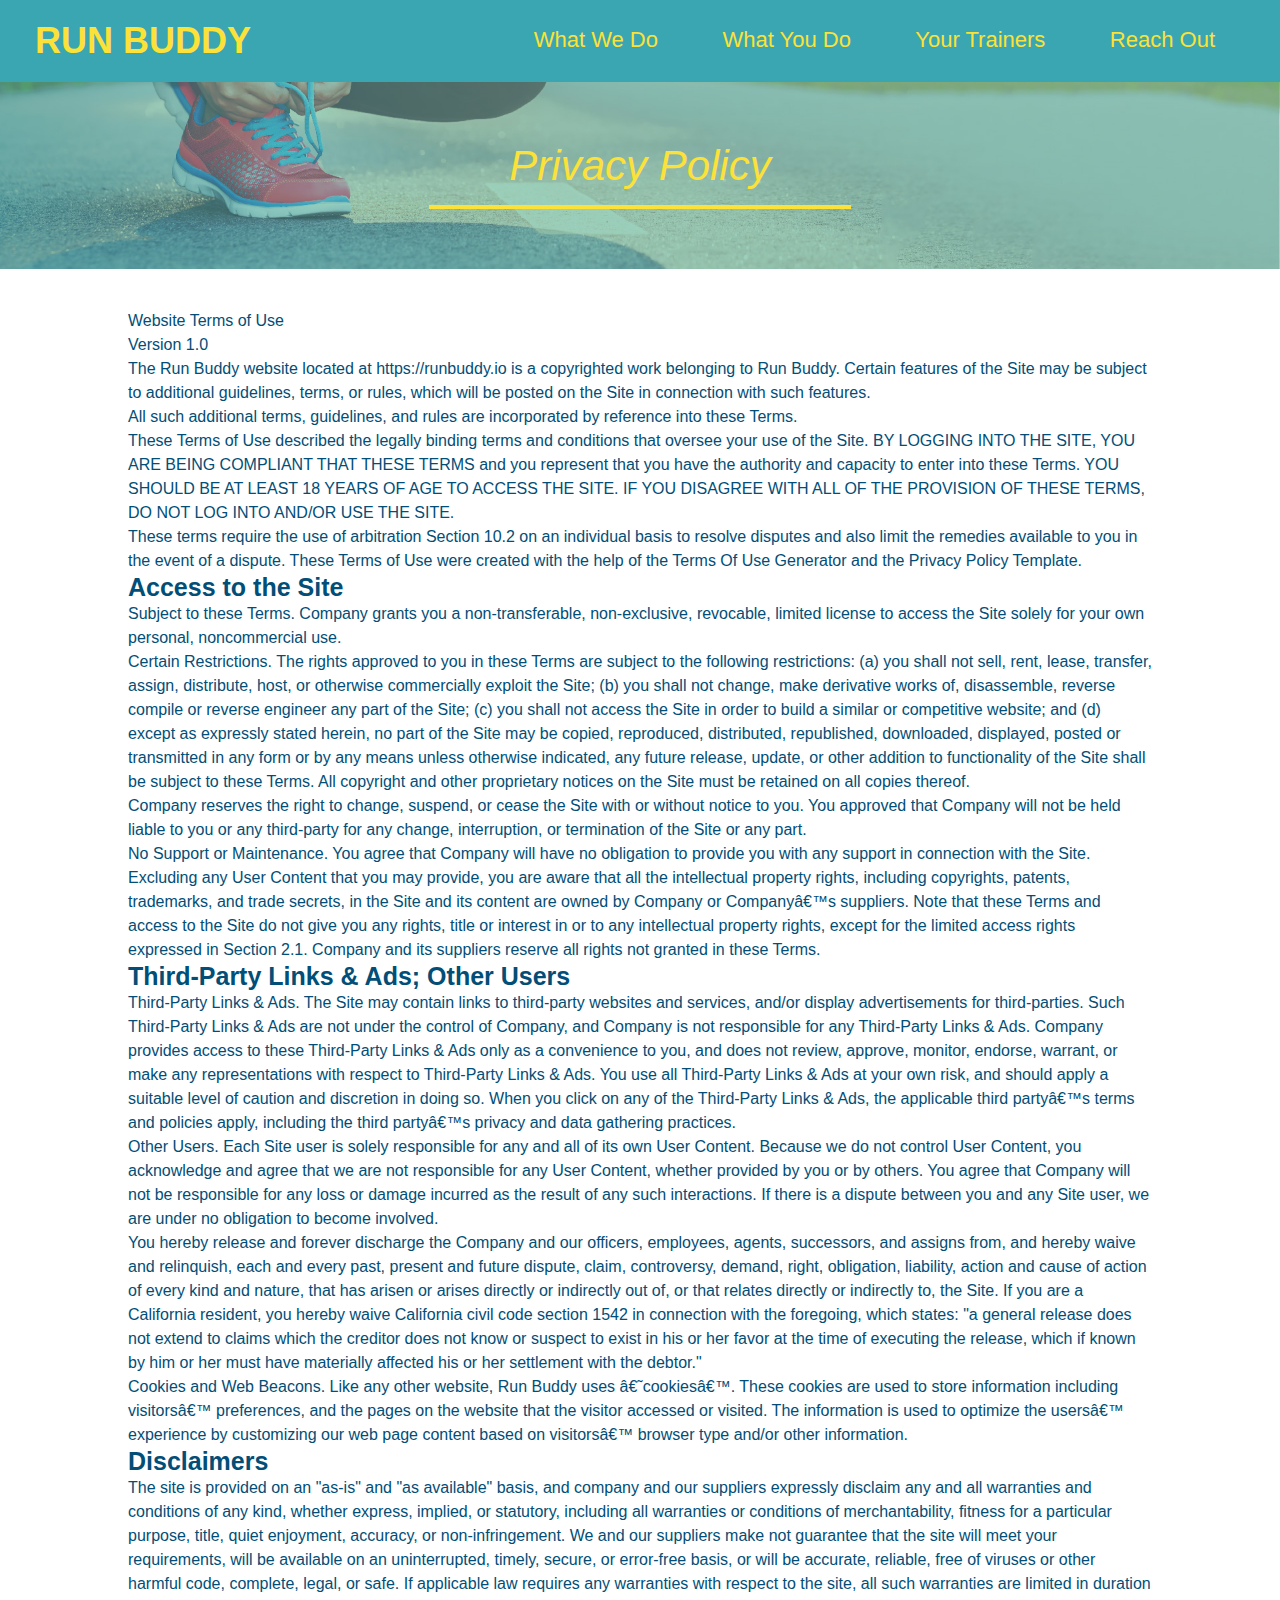
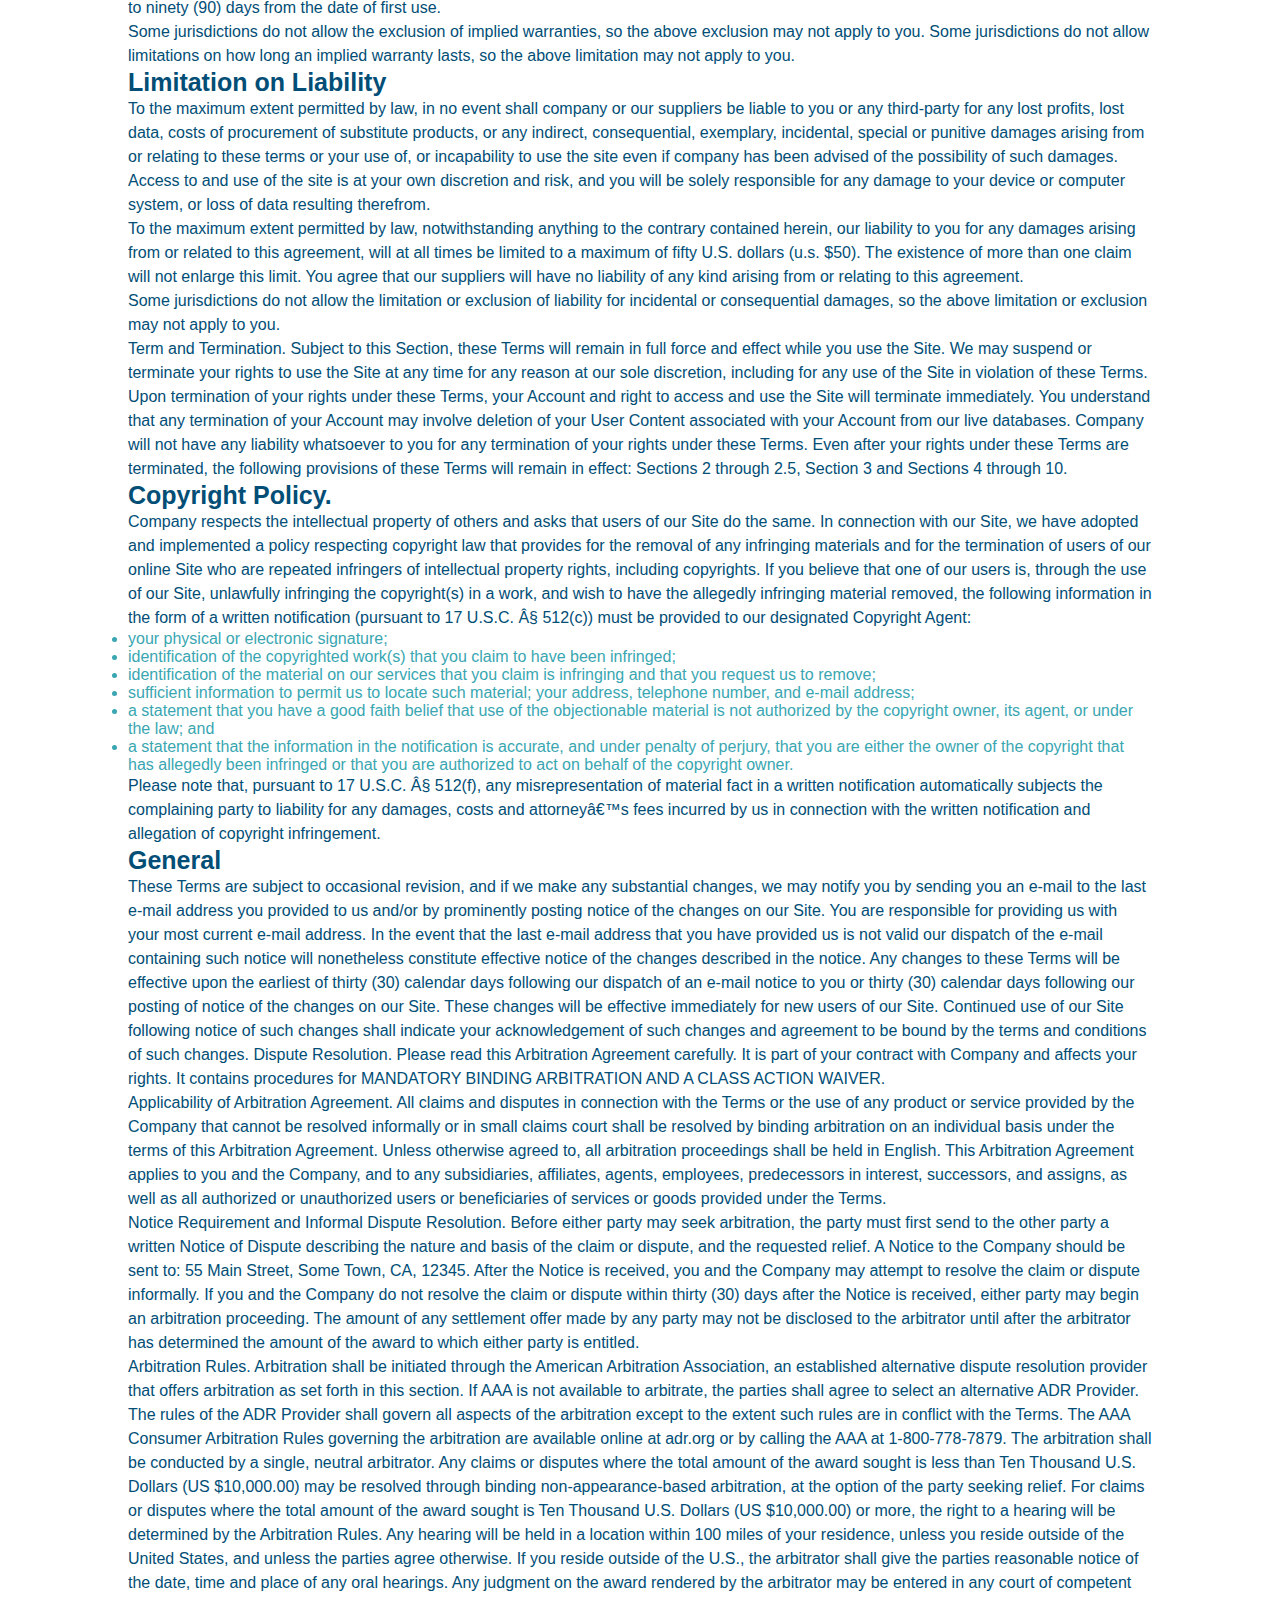
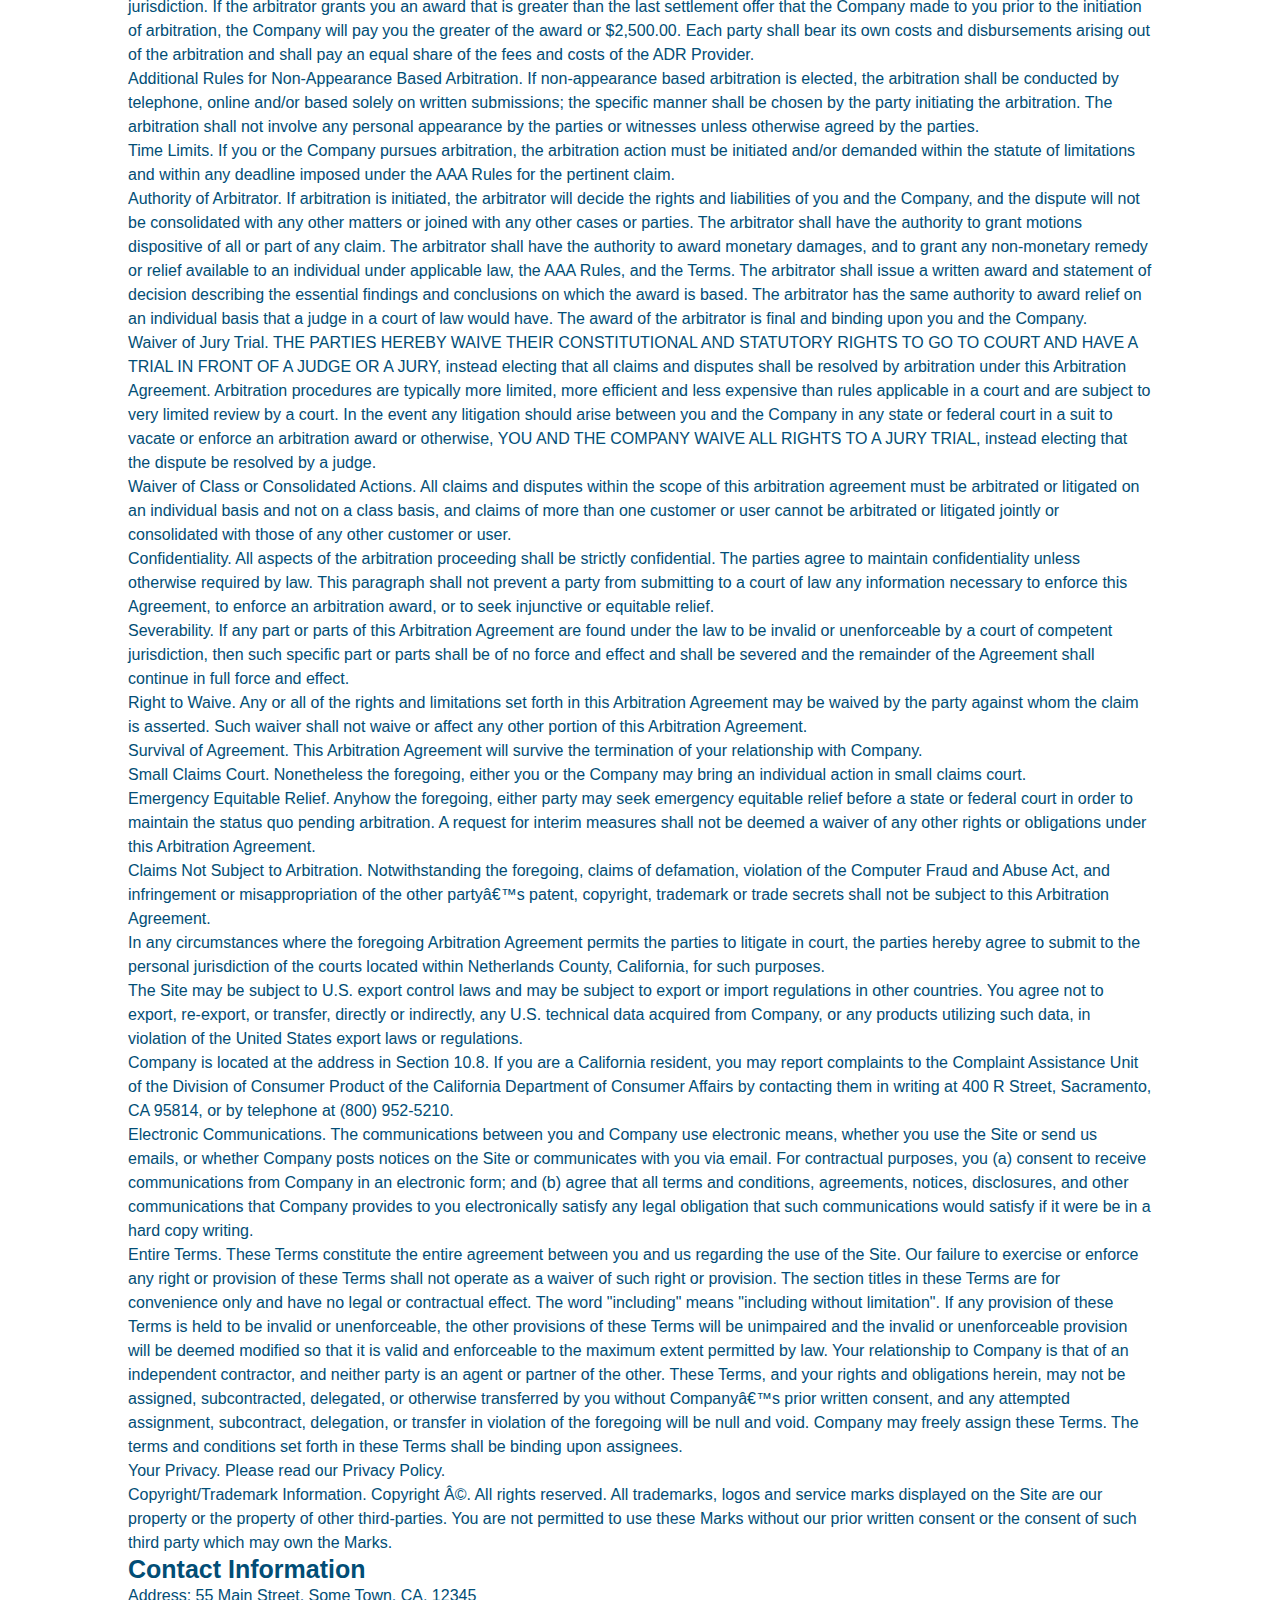
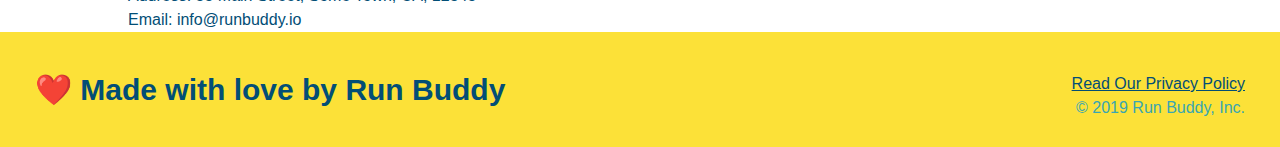
==== privacy-policy.html @ 7b4040e3 "final commit" ====
<!DOCTYPE html>
<html lang="eng">
    <head>
        <meta charset="UTF-8" />
        <title>Privacy Policy - Run Buddy</title>
        <link rel="stylesheet" href="./assets/css/style.css" />
        <link rel="stylesheet" href="./assets/css/secondary-styles.css" />
    </head>
    <header>
        
        <h1> 
            <a href="./index.html">RUN BUDDY</a>
        </h1>
        
        <nav>
            <ul>
                <li>
                    <a href="./index.html#what-we-do">What We Do</a>
                </li>
                <li>
                    <a href="./index.html#what-you-do">What You Do</a>
                </li>
                <li>
                    <a href="./index.html#your-trainers">Your Trainers</a>
                </li>
                <li>
                    <a href="./index.html#reach-out">Reach Out</a>
                </li>
            </ul>
        </nav>
    </header>

    <section class="hero">
        <h2 class="page-title">
            Privacy Policy
        </h2>
    </section>
    <article>
        <p>
            Website Terms of Use
          </p>
    
          <p>
            Version 1.0
          </p>
    
          <p>
            The Run Buddy website located at https://runbuddy.io is a copyrighted work belonging to Run Buddy. Certain
            features of the Site may be subject to additional guidelines, terms, or rules, which will be posted on the Site
            in connection with such features.
          </p>
    
          <p>
            All such additional terms, guidelines, and rules are incorporated by reference into these Terms.
          </p>
    
          <p>
            These Terms of Use described the legally binding terms and conditions that oversee your use of the Site. BY
            LOGGING INTO THE SITE, YOU ARE BEING COMPLIANT THAT THESE TERMS and you represent that you have the authority
            and capacity to enter into these Terms. YOU SHOULD BE AT LEAST 18 YEARS OF AGE TO ACCESS THE SITE. IF YOU
            DISAGREE WITH ALL OF THE PROVISION OF THESE TERMS, DO NOT LOG INTO AND/OR USE THE SITE.
          </p>
    
          <p>
            These terms require the use of arbitration Section 10.2 on an individual basis to resolve disputes and also
            limit the remedies available to you in the event of a dispute. These Terms of Use were created with the help of
            the Terms Of Use Generator and the Privacy Policy Template.
          </p>
    
          <h3>
            Access to the Site
          </h3>
    
          <p>
            Subject to these Terms. Company grants you a non-transferable, non-exclusive, revocable, limited license to
            access the Site solely for your own personal, noncommercial use.
          </p>
    
          <p>
            Certain Restrictions. The rights approved to you in these Terms are subject to the following restrictions: (a)
            you shall not sell, rent, lease, transfer, assign, distribute, host, or otherwise commercially exploit the Site;
            (b) you shall not change, make derivative works of, disassemble, reverse compile or reverse engineer any part of
            the Site; (c) you shall not access the Site in order to build a similar or competitive website; and (d) except
            as expressly stated herein, no part of the Site may be copied, reproduced, distributed, republished, downloaded,
            displayed, posted or transmitted in any form or by any means unless otherwise indicated, any future release,
            update, or other addition to functionality of the Site shall be subject to these Terms. All copyright and other
            proprietary notices on the Site must be retained on all copies thereof.
          </p>
    
          <p>
            Company reserves the right to change, suspend, or cease the Site with or without notice to you. You approved
            that Company will not be held liable to you or any third-party for any change, interruption, or termination of
            the Site or any part.
          </p>
    
          <p>
            No Support or Maintenance. You agree that Company will have no obligation to provide you with any support in
            connection with the Site.
          </p>
    
          <p>
            Excluding any User Content that you may provide, you are aware that all the intellectual property rights,
            including copyrights, patents, trademarks, and trade secrets, in the Site and its content are owned by Company
            or Companyâ€™s suppliers. Note that these Terms and access to the Site do not give you any rights, title or
            interest in or to any intellectual property rights, except for the limited access rights expressed in Section
            2.1. Company and its suppliers reserve all rights not granted in these Terms.
          </p>
    
          <h3>
            Third-Party Links & Ads; Other Users
          </h3>
    
          <p>
            Third-Party Links & Ads. The Site may contain links to third-party websites and services, and/or display
            advertisements for third-parties. Such Third-Party Links & Ads are not under the control of Company, and Company
            is not responsible for any Third-Party Links & Ads. Company provides access to these Third-Party Links & Ads
            only as a convenience to you, and does not review, approve, monitor, endorse, warrant, or make any
            representations with respect to Third-Party Links & Ads. You use all Third-Party Links & Ads at your own risk,
            and should apply a suitable level of caution and discretion in doing so. When you click on any of the
            Third-Party Links & Ads, the applicable third partyâ€™s terms and policies apply, including the third partyâ€™s
            privacy and data gathering practices.
          </p>
    
          <p>
            Other Users. Each Site user is solely responsible for any and all of its own User Content. Because we do not
            control User Content, you acknowledge and agree that we are not responsible for any User Content, whether
            provided by you or by others. You agree that Company will not be responsible for any loss or damage incurred as
            the result of any such interactions. If there is a dispute between you and any Site user, we are under no
            obligation to become involved.
          </p>
    
          <p>
            You hereby release and forever discharge the Company and our officers, employees, agents, successors, and
            assigns from, and hereby waive and relinquish, each and every past, present and future dispute, claim,
            controversy, demand, right, obligation, liability, action and cause of action of every kind and nature, that has
            arisen or arises directly or indirectly out of, or that relates directly or indirectly to, the Site. If you are
            a California resident, you hereby waive California civil code section 1542 in connection with the foregoing,
            which states: "a general release does not extend to claims which the creditor does not know or suspect to exist
            in his or her favor at the time of executing the release, which if known by him or her must have materially
            affected his or her settlement with the debtor."
          </p>
    
          <p>
            Cookies and Web Beacons. Like any other website, Run Buddy uses â€˜cookiesâ€™. These cookies are used to store
            information including visitorsâ€™ preferences, and the pages on the website that the visitor accessed or visited.
            The information is used to optimize the usersâ€™ experience by customizing our web page content based on visitorsâ€™
            browser type and/or other information.
          </p>
    
          <h3>
            Disclaimers
          </h3>
    
          <p>
            The site is provided on an "as-is" and "as available" basis, and company and our suppliers expressly disclaim
            any and all warranties and conditions of any kind, whether express, implied, or statutory, including all
            warranties or conditions of merchantability, fitness for a particular purpose, title, quiet enjoyment, accuracy,
            or non-infringement. We and our suppliers make not guarantee that the site will meet your requirements, will be
            available on an uninterrupted, timely, secure, or error-free basis, or will be accurate, reliable, free of
            viruses or other harmful code, complete, legal, or safe. If applicable law requires any warranties with respect
            to the site, all such warranties are limited in duration to ninety (90) days from the date of first use.
          </p>
    
          <p>
            Some jurisdictions do not allow the exclusion of implied warranties, so the above exclusion may not apply to
            you. Some jurisdictions do not allow limitations on how long an implied warranty lasts, so the above limitation
            may not apply to you.
          </p>
    
          <h3>
            Limitation on Liability
          </h3>
    
          <p>
            To the maximum extent permitted by law, in no event shall company or our suppliers be liable to you or any
            third-party for any lost profits, lost data, costs of procurement of substitute products, or any indirect,
            consequential, exemplary, incidental, special or punitive damages arising from or relating to these terms or
            your use of, or incapability to use the site even if company has been advised of the possibility of such
            damages. Access to and use of the site is at your own discretion and risk, and you will be solely responsible
            for any damage to your device or computer system, or loss of data resulting therefrom.
          </p>
    
          <p>
            To the maximum extent permitted by law, notwithstanding anything to the contrary contained herein, our liability
            to you for any damages arising from or related to this agreement, will at all times be limited to a maximum of
            fifty U.S. dollars (u.s. $50). The existence of more than one claim will not enlarge this limit. You agree that
            our suppliers will have no liability of any kind arising from or relating to this agreement.
          </p>
    
          <p>
            Some jurisdictions do not allow the limitation or exclusion of liability for incidental or consequential
            damages, so the above limitation or exclusion may not apply to you.
          </p>
    
          <p>
            Term and Termination. Subject to this Section, these Terms will remain in full force and effect while you use
            the Site. We may suspend or terminate your rights to use the Site at any time for any reason at our sole
            discretion, including for any use of the Site in violation of these Terms. Upon termination of your rights under
            these Terms, your Account and right to access and use the Site will terminate immediately. You understand that
            any termination of your Account may involve deletion of your User Content associated with your Account from our
            live databases. Company will not have any liability whatsoever to you for any termination of your rights under
            these Terms. Even after your rights under these Terms are terminated, the following provisions of these Terms
            will remain in effect: Sections 2 through 2.5, Section 3 and Sections 4 through 10.
          </p>
    
          <h3>
            Copyright Policy.
          </h3>
    
          <p>
            Company respects the intellectual property of others and asks that users of our Site do the same. In connection
            with our Site, we have adopted and implemented a policy respecting copyright law that provides for the removal
            of any infringing materials and for the termination of users of our online Site who are repeated infringers of
            intellectual property rights, including copyrights. If you believe that one of our users is, through the use of
            our Site, unlawfully infringing the copyright(s) in a work, and wish to have the allegedly infringing material
            removed, the following information in the form of a written notification (pursuant to 17 U.S.C. Â§ 512(c)) must
            be provided to our designated Copyright Agent:
          </p>
    
          <ul>
            <li>
              your physical or electronic signature;
            </li>
            <li>
              identification of the copyrighted work(s) that you claim to have been infringed;
            </li>
            <li>
              identification of the material on our services that you claim is infringing and that you request us to remove;
            </li>
            <li>
              sufficient information to permit us to locate such material; your address, telephone number, and e-mail
              address;
            </li>
            <li>
              a statement that you have a good faith belief that use of the objectionable material is not authorized by the
              copyright owner, its agent, or under the law; and
            </li>
            <li>
              a statement that the information in the notification is accurate, and under penalty of perjury, that you are
              either the owner of the copyright that has allegedly been infringed or that you are authorized to act on
              behalf of the copyright owner.
            </li>
          </ul>
    
          <p>
            Please note that, pursuant to 17 U.S.C. Â§ 512(f), any misrepresentation of material fact in a written
            notification automatically subjects the complaining party to liability for any damages, costs and attorneyâ€™s
            fees incurred by us in connection with the written notification and allegation of copyright infringement.
          </p>
    
          <h3>
            General
          </h3>
    
          <p>
            These Terms are subject to occasional revision, and if we make any substantial changes, we may notify you by
            sending you an e-mail to the last e-mail address you provided to us and/or by prominently posting notice of the
            changes on our Site. You are responsible for providing us with your most current e-mail address. In the event
            that the last e-mail address that you have provided us is not valid our dispatch of the e-mail containing such
            notice will nonetheless constitute effective notice of the changes described in the notice. Any changes to these
            Terms will be effective upon the earliest of thirty (30) calendar days following our dispatch of an e-mail
            notice to you or thirty (30) calendar days following our posting of notice of the changes on our Site. These
            changes will be effective immediately for new users of our Site. Continued use of our Site following notice of
            such changes shall indicate your acknowledgement of such changes and agreement to be bound by the terms and
            conditions of such changes. Dispute Resolution. Please read this Arbitration Agreement carefully. It is part of
            your contract with Company and affects your rights. It contains procedures for MANDATORY BINDING ARBITRATION AND
            A CLASS ACTION WAIVER.
          </p>
    
          <p>
            Applicability of Arbitration Agreement. All claims and disputes in connection with the Terms or the use of any
            product or service provided by the Company that cannot be resolved informally or in small claims court shall be
            resolved by binding arbitration on an individual basis under the terms of this Arbitration Agreement. Unless
            otherwise agreed to, all arbitration proceedings shall be held in English. This Arbitration Agreement applies to
            you and the Company, and to any subsidiaries, affiliates, agents, employees, predecessors in interest,
            successors, and assigns, as well as all authorized or unauthorized users or beneficiaries of services or goods
            provided under the Terms.
          </p>
    
          <p>
            Notice Requirement and Informal Dispute Resolution. Before either party may seek arbitration, the party must
            first send to the other party a written Notice of Dispute describing the nature and basis of the claim or
            dispute, and the requested relief. A Notice to the Company should be sent to: 55 Main Street, Some Town, CA,
            12345. After the Notice is received, you and the Company may attempt to resolve the claim or dispute informally.
            If you and the Company do not resolve the claim or dispute within thirty (30) days after the Notice is received,
            either party may begin an arbitration proceeding. The amount of any settlement offer made by any party may not
            be disclosed to the arbitrator until after the arbitrator has determined the amount of the award to which either
            party is entitled.
          </p>
    
          <p>
            Arbitration Rules. Arbitration shall be initiated through the American Arbitration Association, an established
            alternative dispute resolution provider that offers arbitration as set forth in this section. If AAA is not
            available to arbitrate, the parties shall agree to select an alternative ADR Provider. The rules of the ADR
            Provider shall govern all aspects of the arbitration except to the extent such rules are in conflict with the
            Terms. The AAA Consumer Arbitration Rules governing the arbitration are available online at adr.org or by
            calling the AAA at 1-800-778-7879. The arbitration shall be conducted by a single, neutral arbitrator. Any
            claims or disputes where the total amount of the award sought is less than Ten Thousand U.S. Dollars (US
            $10,000.00) may be resolved through binding non-appearance-based arbitration, at the option of the party seeking
            relief. For claims or disputes where the total amount of the award sought is Ten Thousand U.S. Dollars (US
            $10,000.00) or more, the right to a hearing will be determined by the Arbitration Rules. Any hearing will be
            held in a location within 100 miles of your residence, unless you reside outside of the United States, and
            unless the parties agree otherwise. If you reside outside of the U.S., the arbitrator shall give the parties
            reasonable notice of the date, time and place of any oral hearings. Any judgment on the award rendered by the
            arbitrator may be entered in any court of competent jurisdiction. If the arbitrator grants you an award that is
            greater than the last settlement offer that the Company made to you prior to the initiation of arbitration, the
            Company will pay you the greater of the award or $2,500.00. Each party shall bear its own costs and
            disbursements arising out of the arbitration and shall pay an equal share of the fees and costs of the ADR
            Provider.
          </p>
    
          <p>
            Additional Rules for Non-Appearance Based Arbitration. If non-appearance based arbitration is elected, the
            arbitration shall be conducted by telephone, online and/or based solely on written submissions; the specific
            manner shall be chosen by the party initiating the arbitration. The arbitration shall not involve any personal
            appearance by the parties or witnesses unless otherwise agreed by the parties.
          </p>
    
          <p>
            Time Limits. If you or the Company pursues arbitration, the arbitration action must be initiated and/or demanded
            within the statute of limitations and within any deadline imposed under the AAA Rules for the pertinent claim.
          </p>
    
          <p>
            Authority of Arbitrator. If arbitration is initiated, the arbitrator will decide the rights and liabilities of
            you and the Company, and the dispute will not be consolidated with any other matters or joined with any other
            cases or parties. The arbitrator shall have the authority to grant motions dispositive of all or part of any
            claim. The arbitrator shall have the authority to award monetary damages, and to grant any non-monetary remedy
            or relief available to an individual under applicable law, the AAA Rules, and the Terms. The arbitrator shall
            issue a written award and statement of decision describing the essential findings and conclusions on which the
            award is based. The arbitrator has the same authority to award relief on an individual basis that a judge in a
            court of law would have. The award of the arbitrator is final and binding upon you and the Company.
          </p>
    
          <p>
            Waiver of Jury Trial. THE PARTIES HEREBY WAIVE THEIR CONSTITUTIONAL AND STATUTORY RIGHTS TO GO TO COURT AND HAVE
            A TRIAL IN FRONT OF A JUDGE OR A JURY, instead electing that all claims and disputes shall be resolved by
            arbitration under this Arbitration Agreement. Arbitration procedures are typically more limited, more efficient
            and less expensive than rules applicable in a court and are subject to very limited review by a court. In the
            event any litigation should arise between you and the Company in any state or federal court in a suit to vacate
            or enforce an arbitration award or otherwise, YOU AND THE COMPANY WAIVE ALL RIGHTS TO A JURY TRIAL, instead
            electing that the dispute be resolved by a judge.
          </p>
    
          <p>
            Waiver of Class or Consolidated Actions. All claims and disputes within the scope of this arbitration agreement
            must be arbitrated or litigated on an individual basis and not on a class basis, and claims of more than one
            customer or user cannot be arbitrated or litigated jointly or consolidated with those of any other customer or
            user.
          </p>
    
          <p>
            Confidentiality. All aspects of the arbitration proceeding shall be strictly confidential. The parties agree to
            maintain confidentiality unless otherwise required by law. This paragraph shall not prevent a party from
            submitting to a court of law any information necessary to enforce this Agreement, to enforce an arbitration
            award, or to seek injunctive or equitable relief.
          </p>
    
          <p>
            Severability. If any part or parts of this Arbitration Agreement are found under the law to be invalid or
            unenforceable by a court of competent jurisdiction, then such specific part or parts shall be of no force and
            effect and shall be severed and the remainder of the Agreement shall continue in full force and effect.
          </p>
    
          <p>
            Right to Waive. Any or all of the rights and limitations set forth in this Arbitration Agreement may be waived
            by the party against whom the claim is asserted. Such waiver shall not waive or affect any other portion of this
            Arbitration Agreement.
          </p>
    
          <p>
            Survival of Agreement. This Arbitration Agreement will survive the termination of your relationship with
            Company.
          </p>
    
          <p>
            Small Claims Court. Nonetheless the foregoing, either you or the Company may bring an individual action in small
            claims court.
          </p>
    
          <p>
            Emergency Equitable Relief. Anyhow the foregoing, either party may seek emergency equitable relief before a
            state or federal court in order to maintain the status quo pending arbitration. A request for interim measures
            shall not be deemed a waiver of any other rights or obligations under this Arbitration Agreement.
          </p>
    
          <p>
            Claims Not Subject to Arbitration. Notwithstanding the foregoing, claims of defamation, violation of the
            Computer Fraud and Abuse Act, and infringement or misappropriation of the other partyâ€™s patent, copyright,
            trademark or trade secrets shall not be subject to this Arbitration Agreement.
          </p>
    
          <p>
            In any circumstances where the foregoing Arbitration Agreement permits the parties to litigate in court, the
            parties hereby agree to submit to the personal jurisdiction of the courts located within Netherlands County,
            California, for such purposes.
          </p>
    
          <p>
            The Site may be subject to U.S. export control laws and may be subject to export or import regulations in other
            countries. You agree not to export, re-export, or transfer, directly or indirectly, any U.S. technical data
            acquired from Company, or any products utilizing such data, in violation of the United States export laws or
            regulations.
          </p>
    
          <p>
            Company is located at the address in Section 10.8. If you are a California resident, you may report complaints
            to the Complaint Assistance Unit of the Division of Consumer Product of the California Department of Consumer
            Affairs by contacting them in writing at 400 R Street, Sacramento, CA 95814, or by telephone at (800) 952-5210.
          </p>
    
          <p>
            Electronic Communications. The communications between you and Company use electronic means, whether you use the
            Site or send us emails, or whether Company posts notices on the Site or communicates with you via email. For
            contractual purposes, you (a) consent to receive communications from Company in an electronic form; and (b)
            agree that all terms and conditions, agreements, notices, disclosures, and other communications that Company
            provides to you electronically satisfy any legal obligation that such communications would satisfy if it were be
            in a hard copy writing.
          </p>
    
          <p>
            Entire Terms. These Terms constitute the entire agreement between you and us regarding the use of the Site. Our
            failure to exercise or enforce any right or provision of these Terms shall not operate as a waiver of such right
            or provision. The section titles in these Terms are for convenience only and have no legal or contractual
            effect. The word "including" means "including without limitation". If any provision of these Terms is held to be
            invalid or unenforceable, the other provisions of these Terms will be unimpaired and the invalid or
            unenforceable provision will be deemed modified so that it is valid and enforceable to the maximum extent
            permitted by law. Your relationship to Company is that of an independent contractor, and neither party is an
            agent or partner of the other. These Terms, and your rights and obligations herein, may not be assigned,
            subcontracted, delegated, or otherwise transferred by you without Companyâ€™s prior written consent, and any
            attempted assignment, subcontract, delegation, or transfer in violation of the foregoing will be null and void.
            Company may freely assign these Terms. The terms and conditions set forth in these Terms shall be binding upon
            assignees.
          </p>
    
          <p>
            Your Privacy. Please read our Privacy Policy.
          </p>
    
          <p>
            Copyright/Trademark Information. Copyright Â©. All rights reserved. All trademarks, logos and service marks
            displayed on the Site are our property or the property of other third-parties. You are not permitted to use
            these Marks without our prior written consent or the consent of such third party which may own the Marks.
          </p>
    
          <h3>
            Contact Information
          </h3>
    
          <p>
            Address: 55 Main Street, Some Town, CA, 12345
          </p>
    
          <p>
            Email: info@runbuddy.io
          </p>
    </article>
    <body>

    </body>

    <footer>
        <h2>❤️ Made with love by Run Buddy</h2>
        <div>
            <a href="#">Read Our Privacy Policy</a><br />
            &copy; 2019 Run Buddy, Inc.
        </div>
    </footer>
</html>
---- assets/css/style.css ----
* {
     margin: 0;
     padding: 0;
     box-sizing: border-box;
 }

 body {
    color: #39a6b2; 
    font-family: Helvetica, Arial, sans-serif;
 }

 /* appy styles to <header> */
 header {
     padding: 20px 35px;
     background-color: #39a6b2;
 }

 header h1 {
     font-weight: bold;
     font-size: 36px;
     color: #fce138;
     margin: 0;
     display: inline;
 }

 header a {
     text-decoration: none;
     color: #fce138
 }

 header nav {
     float: right;
     margin: 7px 0;
 }

 header nav ul li {
     display: inline;
 }

 header nav ul li a {
     margin: 0 30px;
     font-weight: lighter;
     font-size: 22px;
 }

 footer {
     background: #fce138;
     width: 100%;
     padding: 40px 35px;
 }

 footer h2 {
     display: inline;
     color: #024e76;
     font-size: 30px;
     margin: 0;
 }

 footer div {
     float: right;
     line-height: 1.5;
     text-align: right;
 }

 footer a {
     color: #024e76;
 }

 section {
     padding: 60px;
 }

 /* Hero Style Start */
 .hero {
    background-image: url("../images/hero-bg.jpg");
    height: 600px;
    background-size: cover;
    background-position: center;
    position: relative;
 }

 .hero-form {
     background-color: #fce138;
     color: #024e76;
     padding: 20px;
     width: 500px;
     border: solid 3px #024e76;
     position: absolute;
     bottom: 120px;
     right: 140px;
 }


 section div p {
     margin: 5px o 15px o;
 }

 .hero-form h3 {
     font-size: 24px;
     margin: 0;
 }

 .form-input {
     border: 1px solid #024e76;
     display: block;
     padding: 7px 15px;
     font-size: 16px;
     color: #024e76;
     width: 100%;
     margin-bottom: 15px;
 }

 .hero-form label {
     margin: 0 5px;
 }

 .hero-form button {
     color: #fce138;
     background-color:  #024e76;
     border: none;
     padding: 10px 20px;
     font-size: 16px;
 }

 /* HERO STYLES END*/

.intro {
    text-align: center;
}

.intro p {
    line-height: 1.7;
    color: #39a6b2;
    width: 80%;
    font-size: 20px;
    margin: 0 auto;
}
/* WHAT YOU DO STYLING */

.steps {
    text-align: center;
    background: #fce138;
}

.section-title {
    font-size: 55px;
    color: #024e76;
    margin-bottom: 35px;
    padding: 0 100px 20px 100px;
    display: inline-block;
    border-bottom: 3px solid;
}

.primary-border {
    border-color: #fce138;
}

.secondary-border {
    border-color: #39a6b2;
}

.steps div {
    margin-bottom: 80px;
}

.steps img {
    width: 15%;
    margin: 10px 0;
}

.steps h3 {
    color: #024e76;
    font-size: 46px;
    margin-top: 10px;
}

.steps p {
    color: #39a6b2;
    font-size: 23px;
}

.steps span {
    font-size: 38px;
}

.trainers {
    text-align: center;
}

.trainer {
    width: 900px;
    margin: 0 auto 30px auto;
    background: #024e76;
    color: #fce138;
    overflow: auto;
}

.trainer img {
    width: 35%;
    float: left;
}

.trainer-bio {
    padding: 35px;
    float: left;
    width: 65%;
}

.text-left {
    text-align: left;
}

.text-right {
    text-align: right;
}

.trainer-bio h3 {
    font-size: 32px;
    margin-bottom: 8px;
}

.trainer-bio h4 {
    font-weight: lighter;
    font-size: 26px;
    margin-bottom: 25px;
}

.trainer-bio p {
    font-size: 17px;
    line-height: 1.3;
}

/* REACH OUT STYLES START */

.contact {
    text-align: center;
    background: #024e76;
}

.contact h2 {
    color: #fce138;
}

.contact-info iframe {
    width: 400px;
    height: 400px;
}

.contact-info div {
    width: 410px;
    display: inline-block;
    vertical-align: top;
    text-align: top;
    margin: 30px 0 0 60px;
    color: white;
}

.contact-info h3 {
    color: #fce138;
    font-size: 32px;
}

.contact-info p, .contact-info address {
    margin: 20px 0;
    line-height: 1.5;
    font-size: 20px;
    font-style: normal;
}

.contact-info a {
    color: #fce138;
}
---- assets/css/secondary-styles.css ----
.hero {
    background-position: bottom;
    height: auto;
    text-align: center;
    margin-bottom: 40px;
}

.page-title {
    color: #fce138;
    display: inline-block;
    border-bottom: 4px solid #fce138;
    padding: 0 80px 15px 80px;
    font-weight: normal;
    font-size: 42px;
    font-style: italic;
}

article {
    width: 80%;
    margin: 0 auto;
    color: #024e76;
}

article h3 {
    font-size: 25px;
    margin: 20 0 20 0;
}

article p {
    font-size: 16px;
    line-height: 1.5;
    margin: 20 0 20 0;
}

article ul {
    margin: 15 20 15 20;
}

article li {
    color: #39a6b2;
    margin: 10 0 10 0;
}
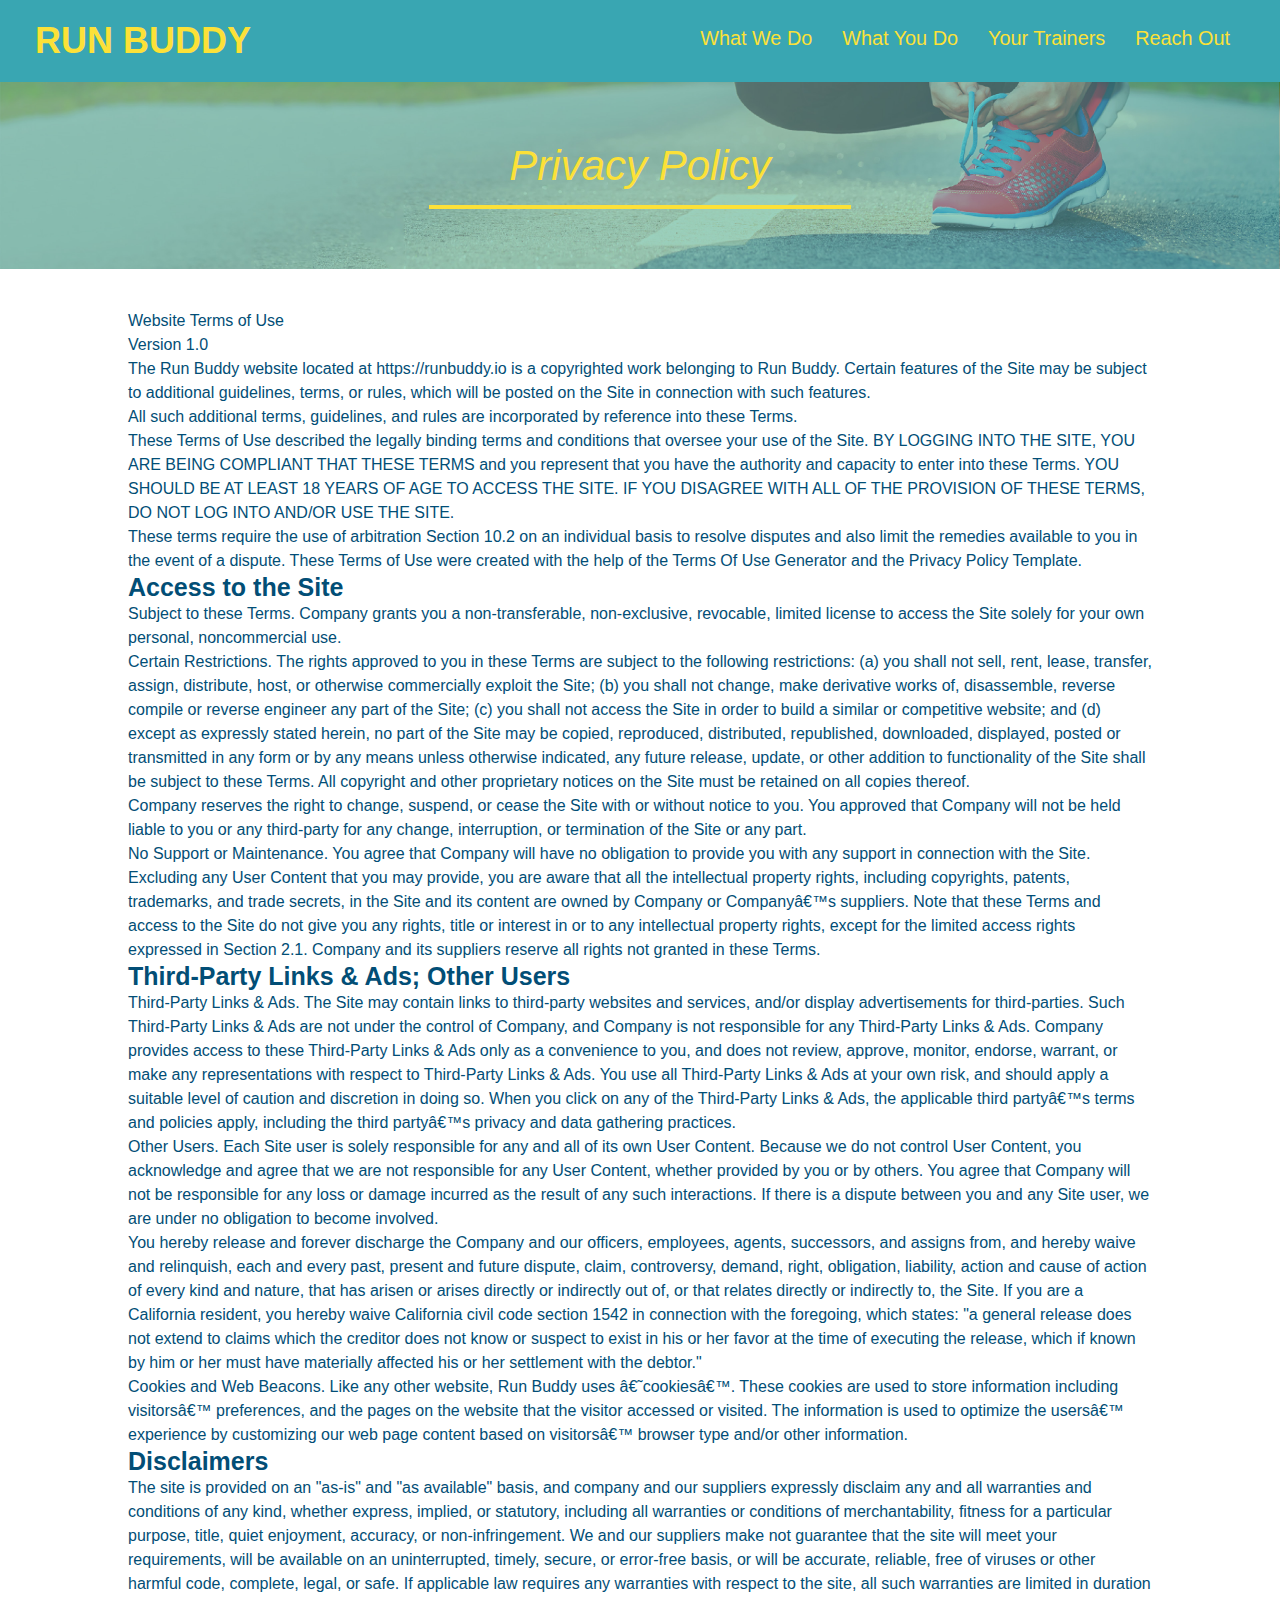
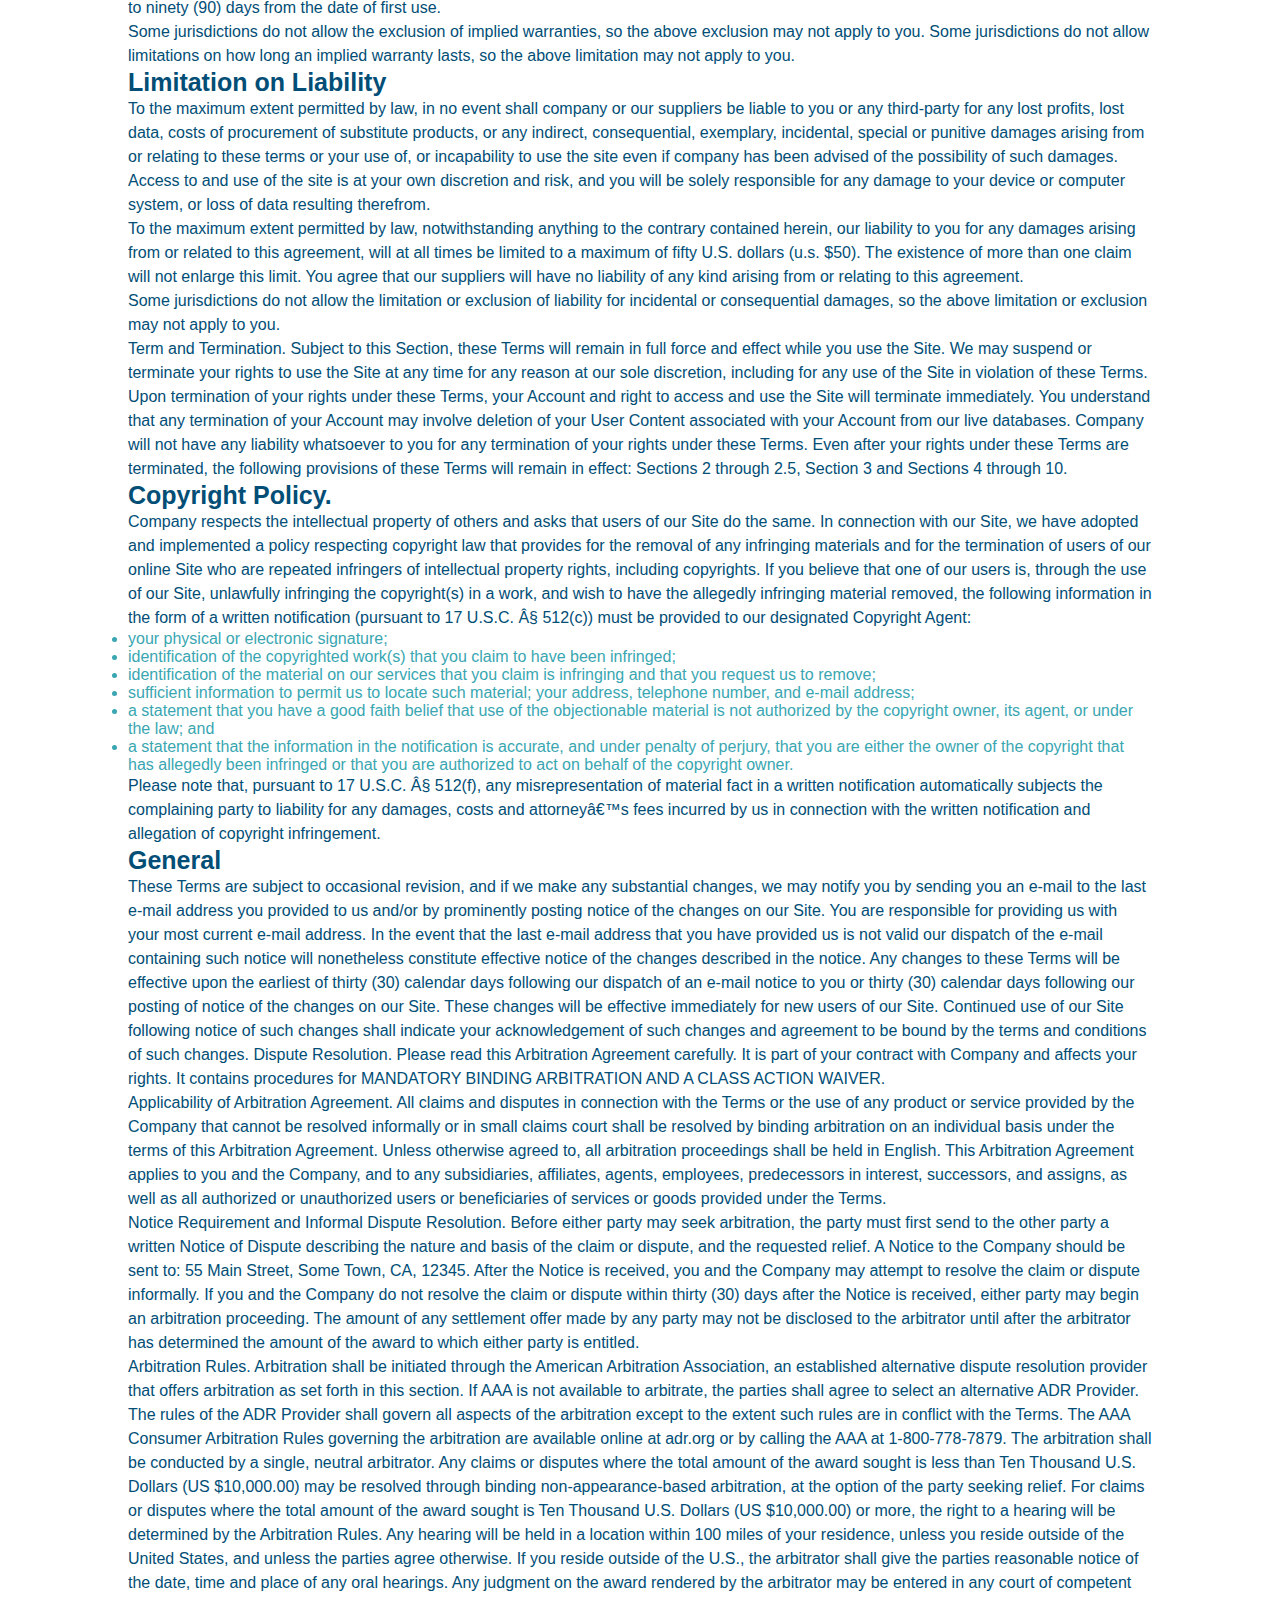
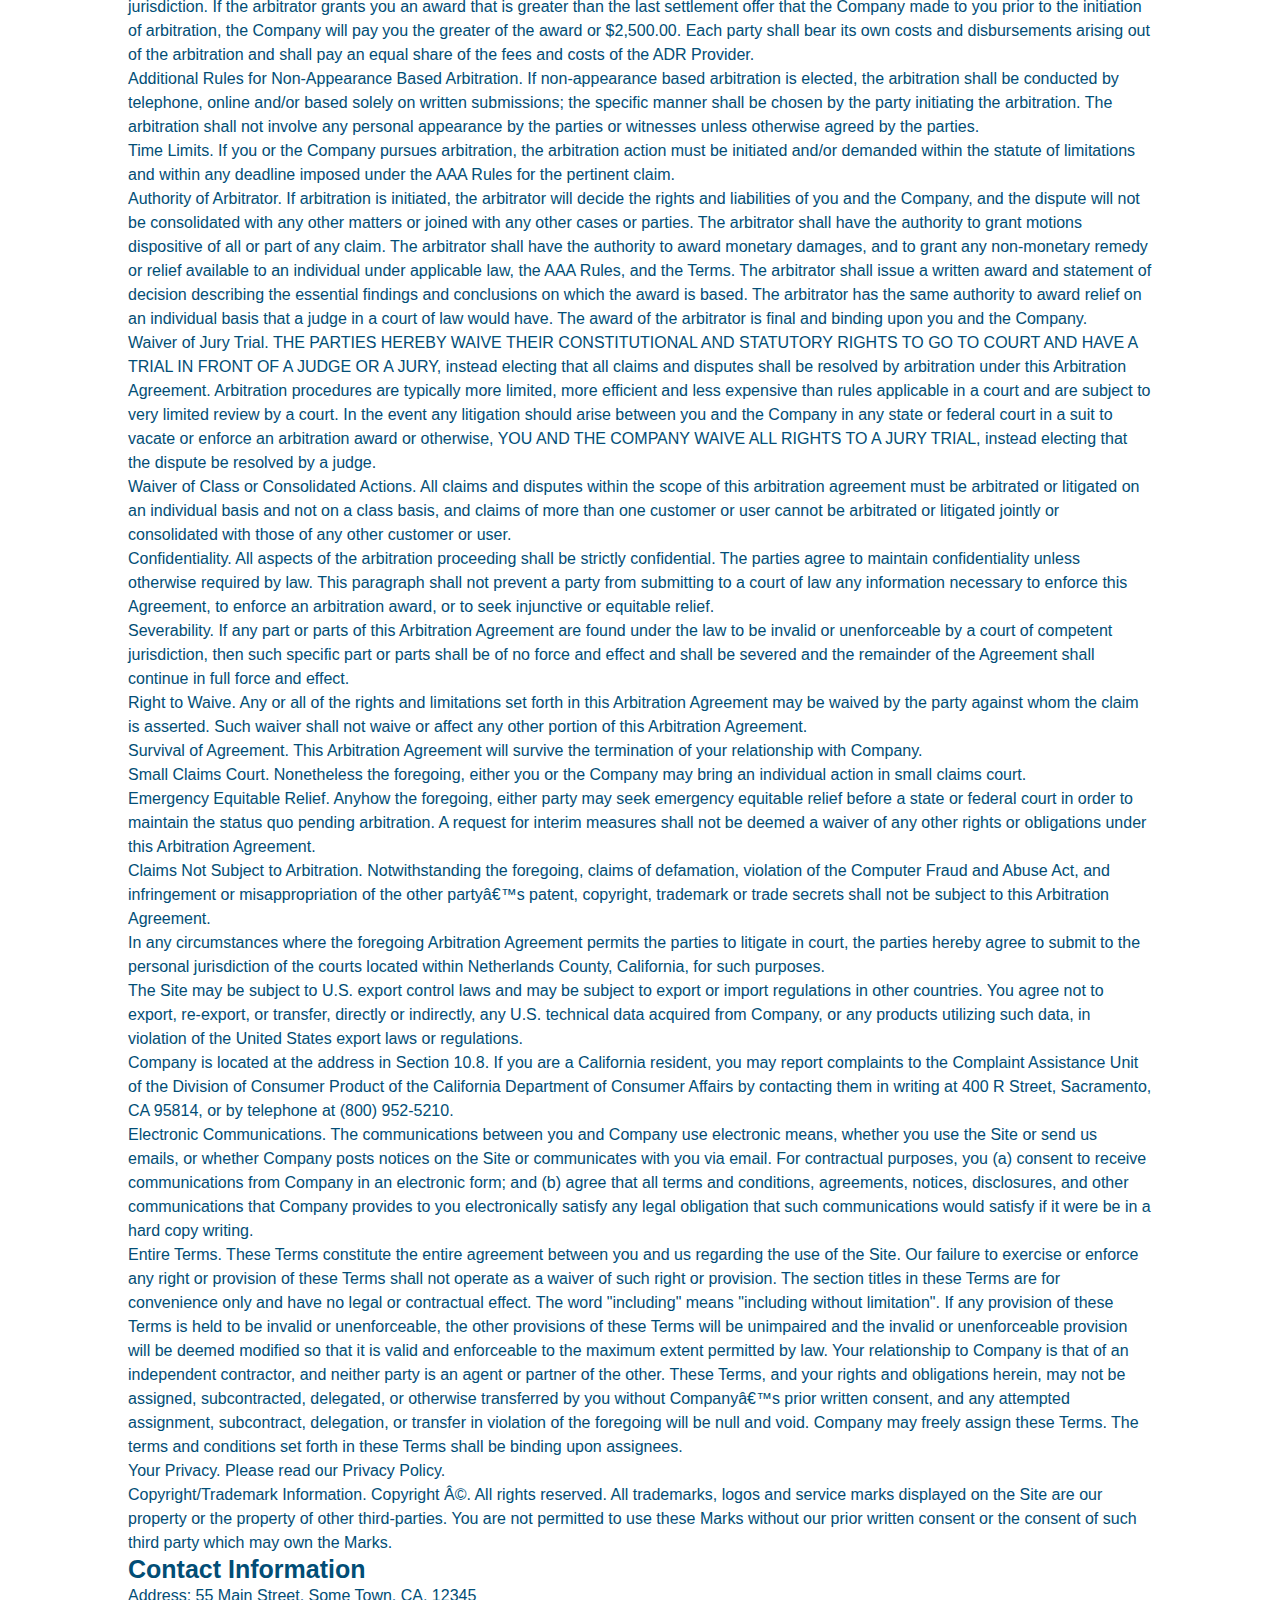
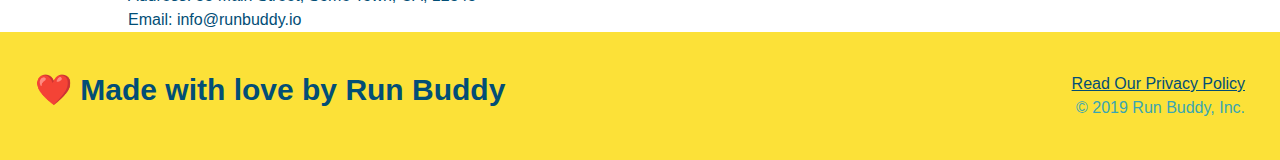
==== commit 7623022a: "Added mediaqueries for mobile, tablet, and small laptop screen widths" ====
--- a/privacy-policy.html
+++ b/privacy-policy.html
@@ -2,6 +2,7 @@
 <html lang="eng">
     <head>
         <meta charset="UTF-8" />
+        <meta name="viewport" content="width=device-width, initial-scale=1.0" />
         <title>Privacy Policy - Run Buddy</title>
         <link rel="stylesheet" href="./assets/css/style.css" />
         <link rel="stylesheet" href="./assets/css/secondary-styles.css" />
--- a/assets/css/style.css
+++ b/assets/css/style.css
@@ -13,6 +13,9 @@
  header {
      padding: 20px 35px;
      background-color: #39a6b2;
+     display: flex;
+     justify-content: space-between;
+     flex-wrap: wrap;
  }
 
  header h1 {
@@ -20,7 +23,7 @@
      font-size: 36px;
      color: #fce138;
      margin: 0;
-     display: inline;
+     
  }
 
  header a {
@@ -29,35 +32,39 @@
  }
 
  header nav {
-     float: right;
      margin: 7px 0;
  }
 
- header nav ul li {
-     display: inline;
+ header nav ul {
+    display: flex;
+    flex-wrap: wrap;
+    justify-content: space-between;
+    align-items: center;
+    list-style: none;
  }
 
  header nav ul li a {
-     margin: 0 30px;
+     padding: 10px 15px;
      font-weight: lighter;
-     font-size: 22px;
+     font-size: 1.55vw;
  }
 
  footer {
      background: #fce138;
      width: 100%;
      padding: 40px 35px;
+     display: flex;
+     justify-content: space-between;
+     flex-wrap: wrap;
  }
 
  footer h2 {
-     display: inline;
      color: #024e76;
      font-size: 30px;
      margin: 0;
  }
 
  footer div {
-     float: right;
      line-height: 1.5;
      text-align: right;
  }
@@ -73,21 +80,36 @@
  /* Hero Style Start */
  .hero {
     background-image: url("../images/hero-bg.jpg");
-    height: 600px;
     background-size: cover;
     background-position: center;
-    position: relative;
+    display: flex;
+    justify-content: center;
+    flex-wrap: wrap;
+    align-items: flex-start;
+ }
+
+ .hero-cta {
+     width: 35%;
+     text-align: right;
+     margin: 3.5%;
+     color: #fff;
+     font-size: 18px;
+     line-height: 1.2;
+ }
+
+ .hero-cta h2 {
+     font-style: italic;
+     font-size: 55px;
+     color: #fce138;
  }
 
  .hero-form {
      background-color: #fce138;
      color: #024e76;
      padding: 20px;
-     width: 500px;
      border: solid 3px #024e76;
-     position: absolute;
-     bottom: 120px;
-     right: 140px;
+     width: 40%;
+     margin: 3.5%;
  }
 
 
@@ -124,9 +146,6 @@
 
  /* HERO STYLES END*/
 
-.intro {
-    text-align: center;
-}
 
 .intro p {
     line-height: 1.7;
@@ -134,21 +153,33 @@
     width: 80%;
     font-size: 20px;
     margin: 0 auto;
+    text-align: center;
 }
 /* WHAT YOU DO STYLING */
 
 .steps {
+    background: #fce138;
+}
+
+.step {
+    margin: 50px auto;
+    padding-bottom: 50px;
+    width: 80%;
+    border-bottom: 1px solid #39a6b2;
+    display: flex;
+    flex-wrap: wrap;
+    align-items: center;
+    justify-content: space-between;
+}
+
+.section-title {
+    font-size: 48px;
+    color: #024e76;
+    border-bottom: 3px solid;
+    padding-bottom: 20px;
     text-align: center;
-    background: #fce138;
-}
-
-.section-title {
-    font-size: 55px;
-    color: #024e76;
-    margin-bottom: 35px;
-    padding: 0 100px 20px 100px;
-    display: inline-block;
-    border-bottom: 3px solid;
+    margin: 0 auto 35px auto;
+    width: 50%;
 }
 
 .primary-border {
@@ -159,81 +190,84 @@
     border-color: #39a6b2;
 }
 
-.steps div {
-    margin-bottom: 80px;
-}
-
-.steps img {
-    width: 15%;
-    margin: 10px 0;
-}
-
-.steps h3 {
+.step-info {
+    flex: 2 70%;
+    display: flex;
+    flex-wrap: wrap;
+    align-items: center;
+}
+
+.step-text {
+    flex: 12;
+}
+
+.step-img {
+    flex: 1 12%;
+    margin-right: 20px;
+}
+
+.step-img img {
+    max-width: 100%;
+}
+
+.step h3 {
     color: #024e76;
     font-size: 46px;
-    margin-top: 10px;
-}
-
-.steps p {
+    flex: 1 30%;
+}
+
+.step-text p {
     color: #39a6b2;
-    font-size: 23px;
-}
-
-.steps span {
-    font-size: 38px;
+    font-size: 18px;
+}
+
+.step-text h4 {
+    font-size: 26px;
+    line-height: 1.5;
+    color: #024e76;
 }
 
 .trainers {
-    text-align: center;
+    width: 100%;
+    margin: 0 auto;
+    display: flex;
+    flex-wrap: wrap;
+    justify-content: space-around;
 }
 
 .trainer {
-    width: 900px;
-    margin: 0 auto 30px auto;
+    margin: 20px;
     background: #024e76;
     color: #fce138;
-    overflow: auto;
+    flex: 1;
 }
 
 .trainer img {
-    width: 35%;
-    float: left;
+    width: 100%;
 }
 
 .trainer-bio {
-    padding: 35px;
-    float: left;
-    width: 65%;
-}
-
-.text-left {
-    text-align: left;
-}
-
-.text-right {
-    text-align: right;
+    padding: 25px;
+    line-height: 1.3;
 }
 
 .trainer-bio h3 {
-    font-size: 32px;
-    margin-bottom: 8px;
+    font-size: 28px;
 }
 
 .trainer-bio h4 {
     font-weight: lighter;
-    font-size: 26px;
-    margin-bottom: 25px;
+    font-size: 22px;
+    margin-bottom: 15px;
 }
 
 .trainer-bio p {
     font-size: 17px;
-    line-height: 1.3;
 }
 
 /* REACH OUT STYLES START */
 
 .contact {
-    text-align: center;
     background: #024e76;
 }
 
@@ -269,4 +303,116 @@
 
 .contact-info a {
     color: #fce138;
-}+}
+
+.flex-row {
+    display:flex;
+}
+
+/* MEDIA QUERY FOR SMALLER DESKTOP SCREENS AND SMALLER */
+@media screen and (max-width: 980px) {
+    header {
+        padding-bottom: 0;
+        justify-content: center;
+    }
+
+    header h1 {
+        width: 100%;
+        text-align: center;
+    }
+
+    header nav ul {
+        margin-top: 20px;
+        width: 100%;
+        justify-content: center;
+    }
+
+    header nav ul li a {
+        font-size: 20px;
+    }
+
+    footer h2, footer div {
+        text-align: center;
+        width: 100%;
+    }
+
+    .hero-cta, .hero-form {
+        width: 100%;
+    }
+
+    .hero-cta {
+        text-align: center;
+    }
+
+    .section-title {
+        width: 80%;
+    }
+
+    .trainer {
+        flex: 0 70%;
+    }
+
+    .contact-info iframe {
+        flex: 1 100%;
+    }
+
+}
+
+/* MEDIA QUERY FOR TABLETS AND SMALLER */
+@media screen and (max-width: 768px) {
+    section {
+        padding: 30px 15px;
+    }
+
+    .step h3 {
+        flex: 1 100%;
+        text-align: center;
+    }
+
+    .step-info {
+        flex: 2 100%;
+        text-align: center;
+    }
+    
+    .step-img {
+        flex: 0 32%;
+        margin-right: 0;
+        margin-top: 15px;
+        margin-bottom: 15px;
+    }
+
+    .step-text {
+        flex: 100%;
+    }
+}
+
+/* MEDIA QUERY FOR MOBILE PHONES AND SMALLER */
+@media screen and (max-width: 575px) {
+    .hero-form button {
+        width: 100%;
+    }
+
+    .section-title {
+        width: 95%;
+    }
+
+    .intro p {
+        width: 100%;
+    }
+
+    .trainer {
+        flex: 0 100%;
+    }
+
+    .contact-info {
+        text-align: center;
+    }
+
+    .contact-info > * {
+        flex: 0 100%;
+    }
+
+    .contact-form {
+        order: 3;
+    }
+}
